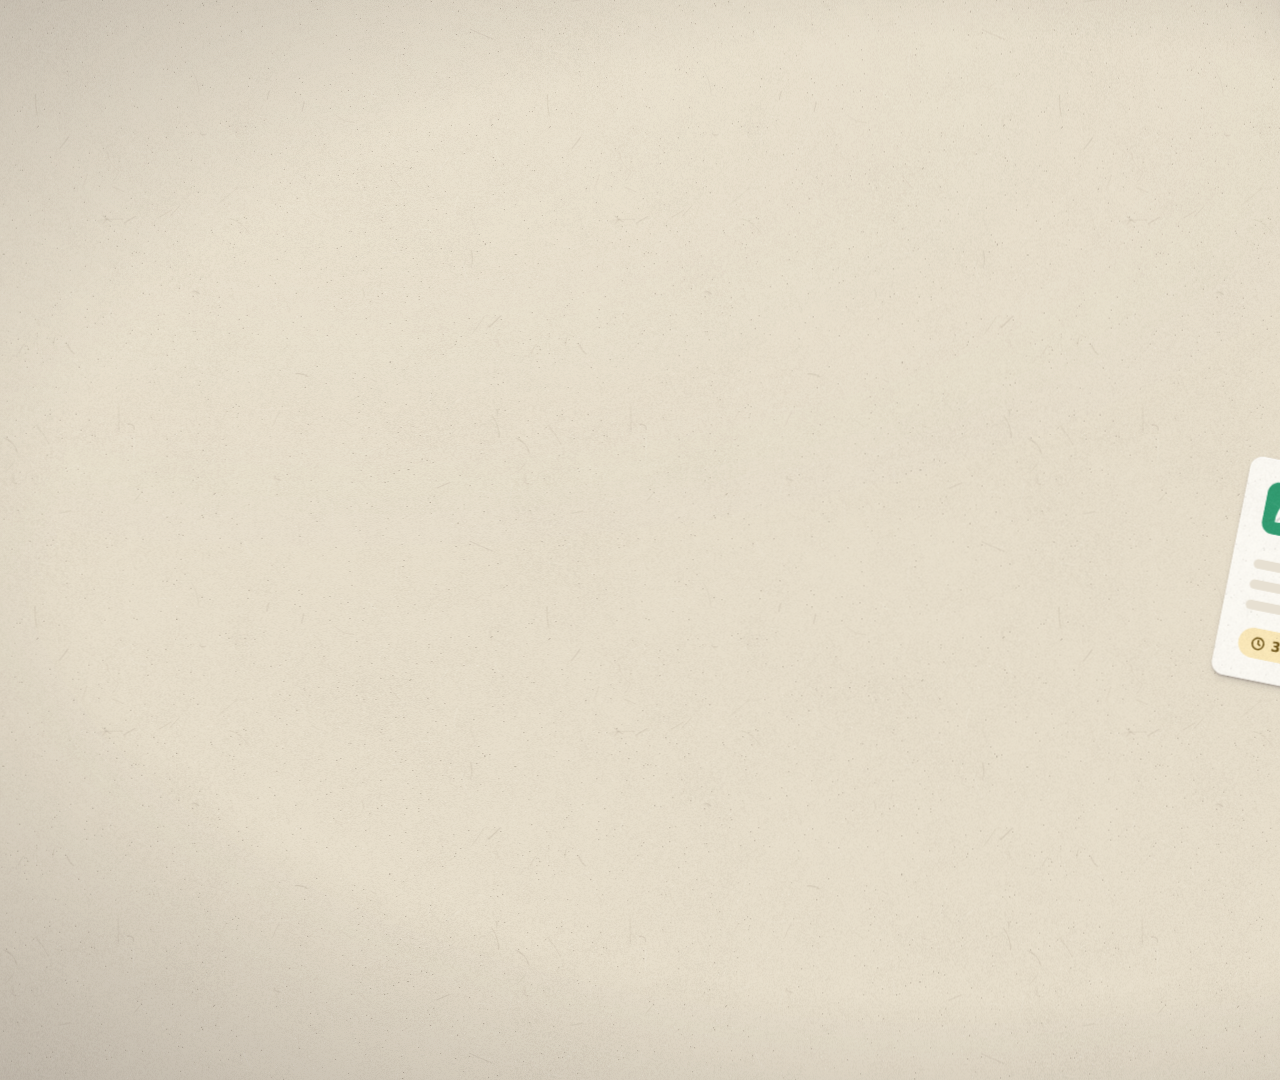
==== superimpress/promo.html @ db7bb594 "Add a cut-paper motion-design promo for superimpress.com superimpress/ builds a 56-second, 1920x1080" ====
<!doctype html>
<html lang="en">
<head>
<meta charset="utf-8">
<title>SuperImpress promo</title>
<!-- build/fonts.css is generated by fonts.py; the composition falls back to system faces without it -->
<link rel="stylesheet" href="build/fonts.css">
<link rel="stylesheet" href="promo.css">
</head>
<body>
<div id="stage"><div id="cam"></div><div id="light"></div></div>
<script src="engine.js"></script>
<script src="components.js"></script>
<script src="scenes.js"></script>
<script>
// Fonts load lazily, so ask for every face the scenes use before building: the builders
// measure a few words, and the renderer must never capture a frame in a fallback face.
Promise.all([
  '620 84px Fraunces', 'italic 480 58px Fraunces', '760 150px Fraunces',
  '500 36px "DM Sans"', '600 36px "DM Sans"', '700 36px "DM Sans"', '800 36px "DM Sans"',
  '600 21px "IBM Plex Mono"', '500 21px "IBM Plex Mono"', '700 46px Caveat',
].map(f => document.fonts.load(f))).catch(() => {}).then(() => SP.boot());
</script>
</body>
</html>
---- superimpress/promo.css ----
/* SuperImpress promo: a cut-paper desk. Colours are paper stocks, not screen colours. */
:root {
  --desk: #E6DCC8; --cream: #F7F2E8; --paper: #FCFAF4;
  --ink: #1F2542; --ink2: #4B5171; --ink3: #8D90A4; --rule: #D9CFBD;
  --ver: #F2542D; --verD: #CF3E1C; --verL: #FF9A7E;
  --butter: #FFD36B; --butterL: #FFE8AE;
  --green: #23935E; --greenL: #CDEEDB;
  --amber: #E39A2D; --amberL: #FBE3B6;
  --slate: #7F879C; --slateL: #E1E3EA;
  --sky: #CFE3F2; --lilac: #E3DCF5; --peach: #F9DCCB; --mint: #A7DDBF;
  --navy: #242A4B; --navyL: #343B64;

  --f-display: 'Fraunces', Georgia, serif;
  --f-ui: 'DM Sans', system-ui, sans-serif;
  --f-mono: 'IBM Plex Mono', ui-monospace, monospace;
  --f-hand: 'Caveat', cursive;
}

html, body { margin: 0; width: 1920px; height: 1080px; overflow: hidden; background: #161616; }
body { -webkit-font-smoothing: antialiased; }
#stage { position: absolute; left: 0; top: 0; width: 1920px; height: 1080px; overflow: hidden; background: var(--desk); }
#cam { position: absolute; left: 0; top: 0; width: 1920px; height: 1080px; transform-origin: 50% 50%; }

/* the key light and lens falloff sit over everything, as if the desk were photographed */
#light { position: absolute; inset: 0; pointer-events: none; z-index: 1000;
  background:
    radial-gradient(110% 85% at 18% 8%, rgba(255, 248, 232, .13), rgba(255, 248, 232, 0) 58%),
    radial-gradient(ellipse 78% 74% at 50% 48%, rgba(20, 14, 26, 0) 60%, rgba(20, 14, 26, .22) 100%); }

/* each scene is a sheet of paper laid on the desk; it bleeds past the frame so camera moves never show an edge */
.sheet { position: absolute; left: -80px; top: -80px; width: 2080px; height: 1240px;
  background-color: var(--cream); background-image: var(--grain); transform-origin: 50% 50%; }
.sheet > .clip { position: absolute; left: 0; top: 0; width: 2080px; height: 1240px; overflow: hidden; transform-origin: 50% 50%; }
.clip > .ct { position: absolute; left: 80px; top: 80px; width: 1920px; height: 1080px; }
.torn { position: absolute; left: 0; top: -40px; width: 2080px; height: 44px; }

/* Every moving thing is its own compositor layer, so moving or scaling it never forces
   the pieces around it to repaint: that halves the cost of a frame in software raster. */
#cam, .sheet, .clip, .pp, .svgw { will-change: transform; }

/* a piece of paper; positioned by its centre through transform, coloured inline */
.pp { position: absolute; left: 0; top: 0; border-radius: 8px; background-color: var(--paper); background-image: var(--grain); }
.abs { position: absolute; left: 0; top: 0; }
.svgw { position: absolute; left: 0; top: 0; line-height: 0; }
.svgw svg { overflow: visible; }

/* ------------------------------------------------------------------ type */
.kt { position: absolute; left: 0; top: 0; white-space: nowrap; }
.kt .ln { display: block; }
.kt .w { position: relative; display: inline-block; margin-right: .24em; }
.kt .w:last-child { margin-right: 0; }
.kt .wm { position: relative; display: inline-block; overflow: hidden; vertical-align: top;
  padding: .06em .04em .16em; margin: -.06em -.04em -.16em; }
.kt .wi { display: inline-block; }
.kt .hl { position: absolute; left: -.14em; right: -.14em; top: .52em; height: .5em; border-radius: 4px;
  transform-origin: 0 50%; background-image: var(--grain); }
.kt.center { text-align: center; }

.h1 { font-family: var(--f-display); font-weight: 620; font-size: 84px; line-height: 1.02; letter-spacing: -.018em;
  color: var(--ink); font-variation-settings: 'opsz' 144, 'SOFT' 60; }
.h2 { font-family: var(--f-ui); font-weight: 500; font-size: 36px; line-height: 1.28; color: var(--ink2);
  letter-spacing: -.005em; font-variation-settings: 'opsz' 32; }
.tag { position: absolute; left: 0; top: 0; font-family: var(--f-mono); font-weight: 600; font-size: 21px;
  letter-spacing: .16em; text-transform: uppercase; color: var(--ink2); white-space: nowrap; display: flex; align-items: center; gap: 14px; }
.tag i { display: block; width: 34px; height: 12px; border-radius: 3px; background-image: var(--grain); }
.hand { font-family: var(--f-hand); font-weight: 700; color: var(--ink); white-space: nowrap; }

/* ------------------------------------------------------------------ interface pieces */
.jc { border-radius: 16px; background-color: var(--paper); font-family: var(--f-ui); color: var(--ink); overflow: visible; }
.jc .t { position: absolute; font-weight: 700; letter-spacing: -.01em; white-space: nowrap; }
.jc .s { position: absolute; font-weight: 500; color: var(--ink2); white-space: nowrap; }
.jc .bar { position: absolute; height: 12px; border-radius: 6px; background: #E7E0D2; }
.chip { position: absolute; left: 0; top: 0; display: flex; align-items: center; gap: 8px; white-space: nowrap;
  font-family: var(--f-ui); font-weight: 600; border-radius: 999px; background-image: var(--grain); }
.logo { position: absolute; border-radius: 22%; background-image: var(--grain); overflow: hidden; }
.logo svg { position: absolute; inset: 0; width: 100%; height: 100%; }

.stamp { position: absolute; left: 0; top: 0; font-family: var(--f-ui); font-weight: 800; text-transform: uppercase;
  letter-spacing: .09em; white-space: nowrap; border: 5px solid currentColor; border-radius: 12px; padding: 4px 18px 2px;
  -webkit-mask-image: var(--inkmask); mask-image: var(--inkmask); -webkit-mask-size: 256px; mask-size: 256px; }

.win { border-radius: 18px; background-color: var(--paper); overflow: hidden; }
.win .bar0 { position: absolute; left: 0; top: 0; right: 0; height: 58px; background-color: #EFE8DA; background-image: var(--grain); }
.win .dot { position: absolute; top: 22px; width: 14px; height: 14px; border-radius: 50%; }
.win .url { position: absolute; top: 13px; height: 32px; border-radius: 16px; background: var(--paper);
  font-family: var(--f-mono); font-size: 17px; font-weight: 500; line-height: 32px; color: var(--ink2); padding: 0 16px; white-space: nowrap; }

.mono { font-family: var(--f-mono); }
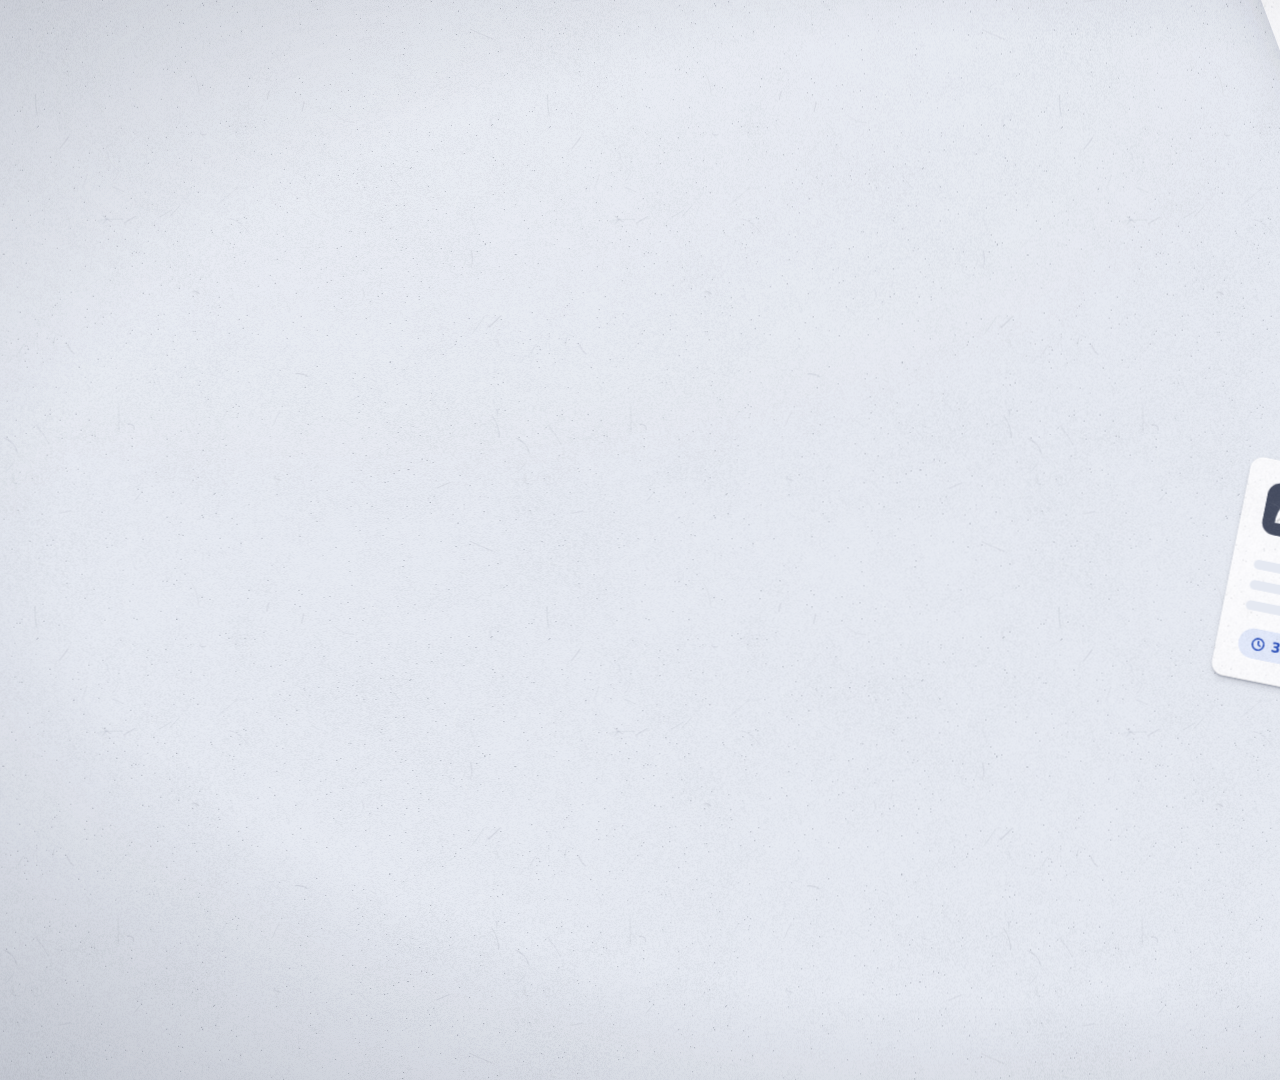
==== commit 658146a3: "Rebrand the SuperImpress promo and cut it to 39 seconds Rebuilds the promo in the brand from the sup" ====
--- a/superimpress/promo.html
+++ b/superimpress/promo.html
@@ -16,9 +16,7 @@
 // Fonts load lazily, so ask for every face the scenes use before building: the builders
 // measure a few words, and the renderer must never capture a frame in a fallback face.
 Promise.all([
-  '620 84px Fraunces', 'italic 480 58px Fraunces', '760 150px Fraunces',
-  '500 36px "DM Sans"', '600 36px "DM Sans"', '700 36px "DM Sans"', '800 36px "DM Sans"',
-  '600 21px "IBM Plex Mono"', '500 21px "IBM Plex Mono"', '700 46px Caveat',
+  '800 80px Inter', '850 126px Inter', '700 46px Inter', '600 34px Inter', '500 34px Inter', '700 46px Caveat',
 ].map(f => document.fonts.load(f))).catch(() => {}).then(() => SP.boot());
 </script>
 </body>
--- a/superimpress/promo.css
+++ b/superimpress/promo.css
@@ -1,35 +1,30 @@
-/* SuperImpress promo: a cut-paper desk. Colours are paper stocks, not screen colours. */
+/* SuperImpress promo: a cut-paper desk in the brand's colours.
+   Brand: blue #3E68D8, ink #13161D, paper #FCFCFE (sampled from the supplied logo). */
 :root {
-  --desk: #E6DCC8; --cream: #F7F2E8; --paper: #FCFAF4;
-  --ink: #1F2542; --ink2: #4B5171; --ink3: #8D90A4; --rule: #D9CFBD;
-  --ver: #F2542D; --verD: #CF3E1C; --verL: #FF9A7E;
-  --butter: #FFD36B; --butterL: #FFE8AE;
-  --green: #23935E; --greenL: #CDEEDB;
-  --amber: #E39A2D; --amberL: #FBE3B6;
-  --slate: #7F879C; --slateL: #E1E3EA;
-  --sky: #CFE3F2; --lilac: #E3DCF5; --peach: #F9DCCB; --mint: #A7DDBF;
-  --navy: #242A4B; --navyL: #343B64;
+  --blue: #3E68D8; --blueD: #2D51B8; --blueM: #6C8BE4; --blueL: #A9BEF3; --blueXL: #CCD9F8; --blueXXL: #E4EBFB;
+  --ink: #13161D; --ink2: #454C60; --ink3: #858B9C; --rule: #DDE2EC;
+  --paper: #FCFCFE; --mist: #EEF1F7; --desk: #E6EAF2;
+  /* ratings keep their own meaning: strong, stretch, skip */
+  --green: #1F9A62; --amber: #DE9328; --slate: #858CA0;
 
-  --f-display: 'Fraunces', Georgia, serif;
-  --f-ui: 'DM Sans', system-ui, sans-serif;
-  --f-mono: 'IBM Plex Mono', ui-monospace, monospace;
+  --f-ui: 'Inter', system-ui, sans-serif;
   --f-hand: 'Caveat', cursive;
 }
 
 html, body { margin: 0; width: 1920px; height: 1080px; overflow: hidden; background: #161616; }
-body { -webkit-font-smoothing: antialiased; }
+body { -webkit-font-smoothing: antialiased; font-family: var(--f-ui); }
 #stage { position: absolute; left: 0; top: 0; width: 1920px; height: 1080px; overflow: hidden; background: var(--desk); }
 #cam { position: absolute; left: 0; top: 0; width: 1920px; height: 1080px; transform-origin: 50% 50%; }
 
 /* the key light and lens falloff sit over everything, as if the desk were photographed */
 #light { position: absolute; inset: 0; pointer-events: none; z-index: 1000;
   background:
-    radial-gradient(110% 85% at 18% 8%, rgba(255, 248, 232, .13), rgba(255, 248, 232, 0) 58%),
-    radial-gradient(ellipse 78% 74% at 50% 48%, rgba(20, 14, 26, 0) 60%, rgba(20, 14, 26, .22) 100%); }
+    radial-gradient(110% 85% at 18% 8%, rgba(255, 255, 255, .12), rgba(255, 255, 255, 0) 58%),
+    radial-gradient(ellipse 78% 74% at 50% 48%, rgba(10, 14, 30, 0) 60%, rgba(10, 14, 30, .18) 100%); }
 
 /* each scene is a sheet of paper laid on the desk; it bleeds past the frame so camera moves never show an edge */
 .sheet { position: absolute; left: -80px; top: -80px; width: 2080px; height: 1240px;
-  background-color: var(--cream); background-image: var(--grain); transform-origin: 50% 50%; }
+  background-color: var(--paper); background-image: var(--grain); transform-origin: 50% 50%; }
 .sheet > .clip { position: absolute; left: 0; top: 0; width: 2080px; height: 1240px; overflow: hidden; transform-origin: 50% 50%; }
 .clip > .ct { position: absolute; left: 80px; top: 80px; width: 1920px; height: 1080px; }
 .torn { position: absolute; left: 0; top: -40px; width: 2080px; height: 44px; }
@@ -47,42 +42,43 @@
 /* ------------------------------------------------------------------ type */
 .kt { position: absolute; left: 0; top: 0; white-space: nowrap; }
 .kt .ln { display: block; }
-.kt .w { position: relative; display: inline-block; margin-right: .24em; }
+.kt .w { position: relative; display: inline-block; margin-right: .26em; }
 .kt .w:last-child { margin-right: 0; }
 .kt .wm { position: relative; display: inline-block; overflow: hidden; vertical-align: top;
-  padding: .06em .04em .16em; margin: -.06em -.04em -.16em; }
+  padding: .06em .04em .18em; margin: -.06em -.04em -.18em; }
 .kt .wi { display: inline-block; }
-.kt .hl { position: absolute; left: -.14em; right: -.14em; top: .52em; height: .5em; border-radius: 4px;
+.kt .hl { position: absolute; left: -.12em; right: -.12em; top: .5em; height: .52em; border-radius: 6px;
   transform-origin: 0 50%; background-image: var(--grain); }
 .kt.center { text-align: center; }
 
-.h1 { font-family: var(--f-display); font-weight: 620; font-size: 84px; line-height: 1.02; letter-spacing: -.018em;
-  color: var(--ink); font-variation-settings: 'opsz' 144, 'SOFT' 60; }
-.h2 { font-family: var(--f-ui); font-weight: 500; font-size: 36px; line-height: 1.28; color: var(--ink2);
-  letter-spacing: -.005em; font-variation-settings: 'opsz' 32; }
-.tag { position: absolute; left: 0; top: 0; font-family: var(--f-mono); font-weight: 600; font-size: 21px;
+.h1 { font-family: var(--f-ui); font-weight: 800; font-size: 80px; line-height: 1.04; letter-spacing: -.035em;
+  color: var(--ink); font-feature-settings: 'cv08' 1; font-variation-settings: 'opsz' 32; }
+.h2 { font-family: var(--f-ui); font-weight: 500; font-size: 34px; line-height: 1.3; color: var(--ink2);
+  letter-spacing: -.012em; font-feature-settings: 'cv08' 1; }
+.tag { position: absolute; left: 0; top: 0; font-family: var(--f-ui); font-weight: 700; font-size: 19px;
   letter-spacing: .16em; text-transform: uppercase; color: var(--ink2); white-space: nowrap; display: flex; align-items: center; gap: 14px; }
-.tag i { display: block; width: 34px; height: 12px; border-radius: 3px; background-image: var(--grain); }
+.tag i { display: block; width: 30px; height: 12px; border-radius: 4px; background-image: var(--grain); }
 .hand { font-family: var(--f-hand); font-weight: 700; color: var(--ink); white-space: nowrap; }
+/* the wordmark: Inter 850 with the serifed capital I, as in the logo */
+.wmk { font: 850 126.5px/1 var(--f-ui); letter-spacing: -.02em; white-space: nowrap;
+  font-feature-settings: 'cv08' 1; font-variation-settings: 'opsz' 14; }
 
 /* ------------------------------------------------------------------ interface pieces */
-.jc { border-radius: 16px; background-color: var(--paper); font-family: var(--f-ui); color: var(--ink); overflow: visible; }
-.jc .t { position: absolute; font-weight: 700; letter-spacing: -.01em; white-space: nowrap; }
-.jc .s { position: absolute; font-weight: 500; color: var(--ink2); white-space: nowrap; }
-.jc .bar { position: absolute; height: 12px; border-radius: 6px; background: #E7E0D2; }
+.jc { border-radius: 16px; background-color: var(--paper); font-family: var(--f-ui); color: var(--ink); overflow: visible; font-feature-settings: 'cv08' 1; }
+.jc .t { position: absolute; font-weight: 700; letter-spacing: -.02em; white-space: nowrap; }
+.jc .s { position: absolute; font-weight: 500; color: var(--ink2); white-space: nowrap; letter-spacing: -.005em; }
+.jc .bar { position: absolute; height: 12px; border-radius: 6px; background: #E5E9F2; }
 .chip { position: absolute; left: 0; top: 0; display: flex; align-items: center; gap: 8px; white-space: nowrap;
-  font-family: var(--f-ui); font-weight: 600; border-radius: 999px; background-image: var(--grain); }
-.logo { position: absolute; border-radius: 22%; background-image: var(--grain); overflow: hidden; }
+  font-family: var(--f-ui); font-weight: 600; border-radius: 999px; background-image: var(--grain); letter-spacing: -.01em; }
+.logo { position: absolute; border-radius: 24%; background-image: var(--grain); overflow: hidden; }
 .logo svg { position: absolute; inset: 0; width: 100%; height: 100%; }
 
 .stamp { position: absolute; left: 0; top: 0; font-family: var(--f-ui); font-weight: 800; text-transform: uppercase;
-  letter-spacing: .09em; white-space: nowrap; border: 5px solid currentColor; border-radius: 12px; padding: 4px 18px 2px;
+  letter-spacing: .08em; white-space: nowrap; border: 5px solid currentColor; border-radius: 12px; padding: 4px 18px 2px;
   -webkit-mask-image: var(--inkmask); mask-image: var(--inkmask); -webkit-mask-size: 256px; mask-size: 256px; }
 
 .win { border-radius: 18px; background-color: var(--paper); overflow: hidden; }
-.win .bar0 { position: absolute; left: 0; top: 0; right: 0; height: 58px; background-color: #EFE8DA; background-image: var(--grain); }
+.win .bar0 { position: absolute; left: 0; top: 0; right: 0; height: 58px; background-color: #EDF0F6; background-image: var(--grain); }
 .win .dot { position: absolute; top: 22px; width: 14px; height: 14px; border-radius: 50%; }
 .win .url { position: absolute; top: 13px; height: 32px; border-radius: 16px; background: var(--paper);
-  font-family: var(--f-mono); font-size: 17px; font-weight: 500; line-height: 32px; color: var(--ink2); padding: 0 16px; white-space: nowrap; }
-
-.mono { font-family: var(--f-mono); }
+  font-family: var(--f-ui); font-size: 16px; font-weight: 600; line-height: 32px; color: var(--ink2); padding: 0 16px; white-space: nowrap; letter-spacing: -.005em; }
